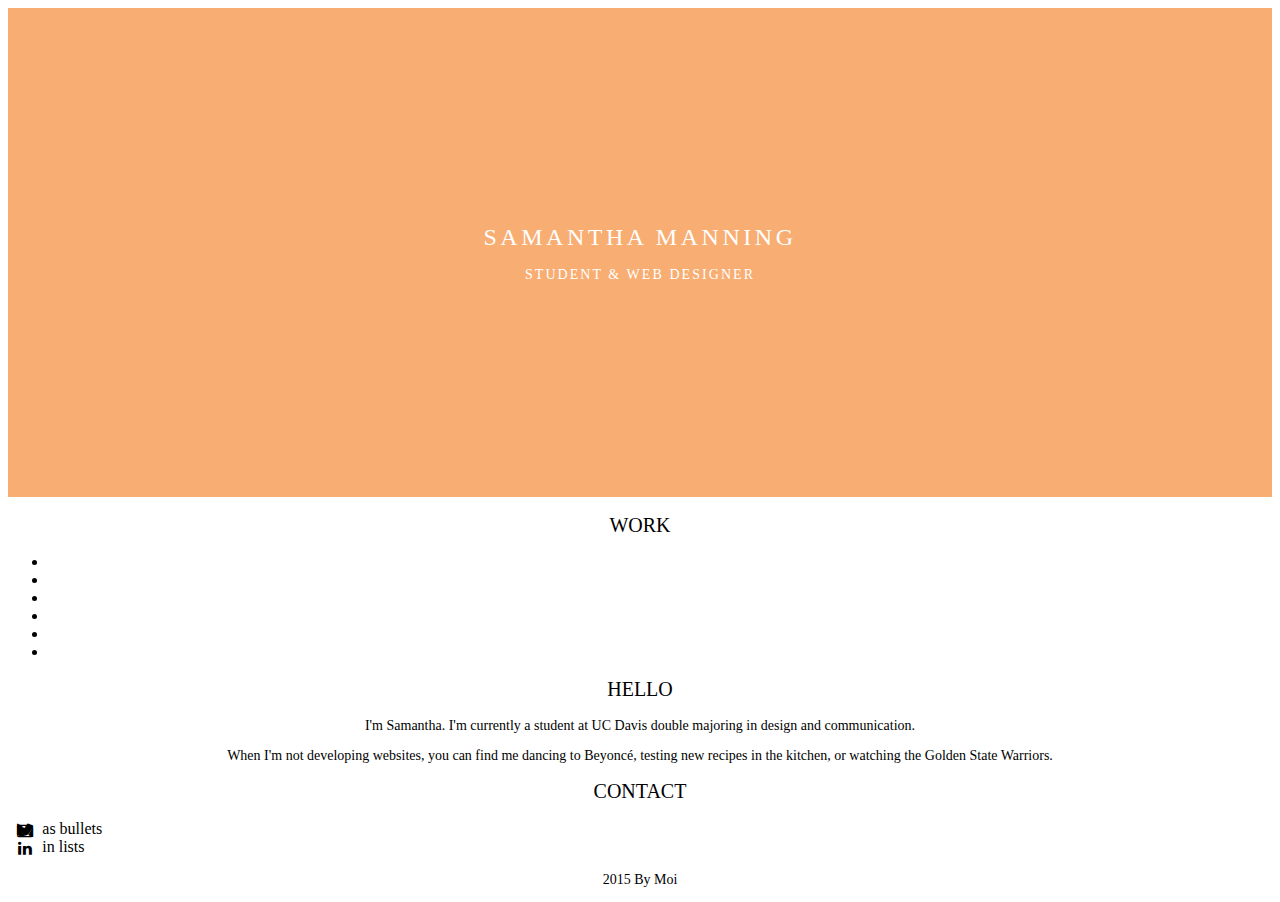
==== index.html @ 16597dcc "remove more" ====
<!DOCTYPE html>
<html lang="en">

<head>
   
    <meta charset="utf-8">
    <meta http-equiv="X-UA-Compatible" content="IE=edge">
    <title>Samantha Manning</title>
    <!-- le scripts -->
    <!-- le styles -->
    <link rel="stylesheet" href="//maxcdn.bootstrapcdn.com/font-awesome/4.3.0/css/font-awesome.min.css">
    <link href="css/styles.css" rel="stylesheet">
</head>

<body>
    <!-- HEADER -->
    <header>
        <!-- <img src="/media/orangetron.jpg"> 
    -->
        <section id="banner">
            <h1> Samantha Manning </h1>
            <h3> Student & Web Designer </h3>
            <!-- ADD nav menu  -->
            <!-- Home, Work, About, Contact -->
        </section>
    </header>
    <!-- WORK -->
    <section id="work">
        <h2>Work</h2>
        <!-- Add square/rect images of work and link to behance site or open processing -->
        <ul id="projs">
            <li>
                <a href="typeposter.jpg"></a>
            </li>
            <li></li>
            <li></li>
            <li></li>
            <li></li>
            <li></li>
        </ul>
    </section>
    <!-- ABOUT -->
    <section id="about">
        <h2>Hello</h2>
        <!-- Short bio -->
        <p> I'm Samantha. I'm currently a student at UC Davis double majoring in design and communication. </p>
        <p> When I'm not developing websites, you can find me dancing to Beyoncé, testing new recipes in the kitchen, or watching the Golden State Warriors.</p>
    </section>
    <!-- CONTACT -->
    <section id="contact">
        <h2>Contact</h2>
        <ul class="fa-ul">
  <li><i class="fa-li fa fa-envelope-o"></i></li>
  <li><i class="fa-li fa fa-twitter"></i></li>
  <li><i class="fa-li fa fa-medium"></i>as bullets</li>
  <li><i class="fa-li fa fa-linkedin"></i>in lists</li>
</ul>
       <!-- <ul class="fa-ul">
            <li><i class="fa-li fa fa-envelope-o"></i>Email</li>
            <li><i class="fa-li fa fa-twitter"></i>Twitter</li>
            <li><i class="fa-li fa fa fa-medium"></i>Medium</li>
            <li><i class="fa-li fa fa-square"></i>LinkedIn</li>
        </ul>
    -->
        <!-- Email, twitter, medium, linkedin, behance icons -->
    </section>
    <!-- footer info? -->
    <footer>
        <p> 2015 By Moi </p>
    </footer>
</body>

</html>
---- css/styles.css ----
/*CSS stands for creating sick stuff*/

header {
	position: relative;
	display: block;
	background-color: #F8AD72;
	background-size: cover;
	background-position: center center;
	padding: 200px 0px;
}

h1 {
color: white;
  font-size: 24px;
  font-family: Open Sans;
  font-weight: 100;
  text-transform: uppercase;
  text-align: center;
  letter-spacing: 3.52px;
}


h2 {
  color: black;
  font-size: 20px;
  font-family: Open Sans;
  font-weight: 100;
  text-transform: uppercase;
  text-align: center;
}

h3{
	color: white;
  font-size: 14px;
  font-family: Open Sans;
  font-weight: 100;
  text-transform: uppercase;
  text-align: center;
  letter-spacing: 2.05px;
}

p {
	color: black;
	font-size: 14px;
	font-family: Open Sans;
	text-align: center;
}
/*
.fa-ul {
  display: inline;
  
}
*/
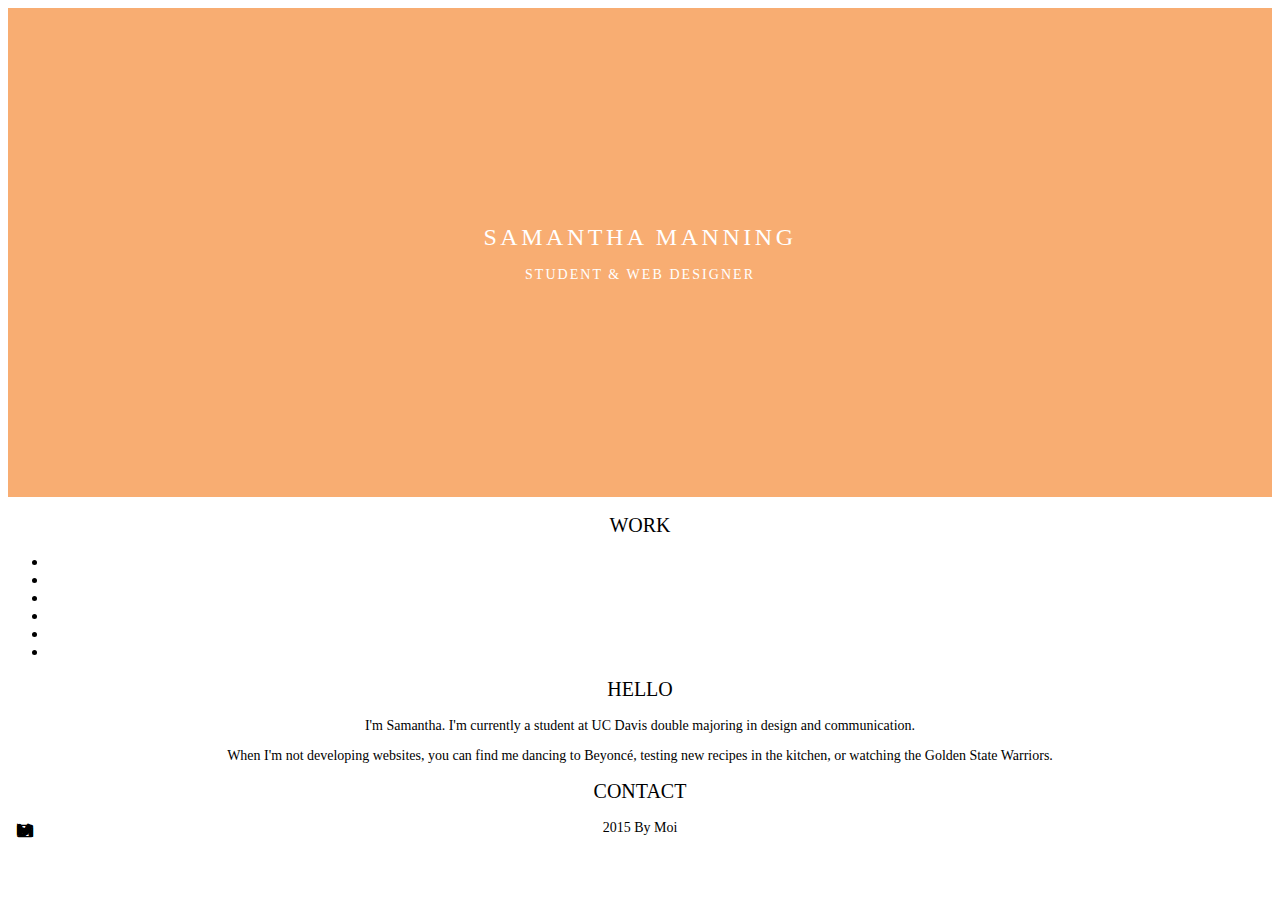
==== commit 0197320b: "remove rest text" ====
--- a/index.html
+++ b/index.html
@@ -52,8 +52,8 @@
         <ul class="fa-ul">
   <li><i class="fa-li fa fa-envelope-o"></i></li>
   <li><i class="fa-li fa fa-twitter"></i></li>
-  <li><i class="fa-li fa fa-medium"></i>as bullets</li>
-  <li><i class="fa-li fa fa-linkedin"></i>in lists</li>
+  <li><i class="fa-li fa fa-medium"></i></li>
+  <li><i class="fa-li fa fa-linkedin"></i></li>
 </ul>
        <!-- <ul class="fa-ul">
             <li><i class="fa-li fa fa-envelope-o"></i>Email</li>
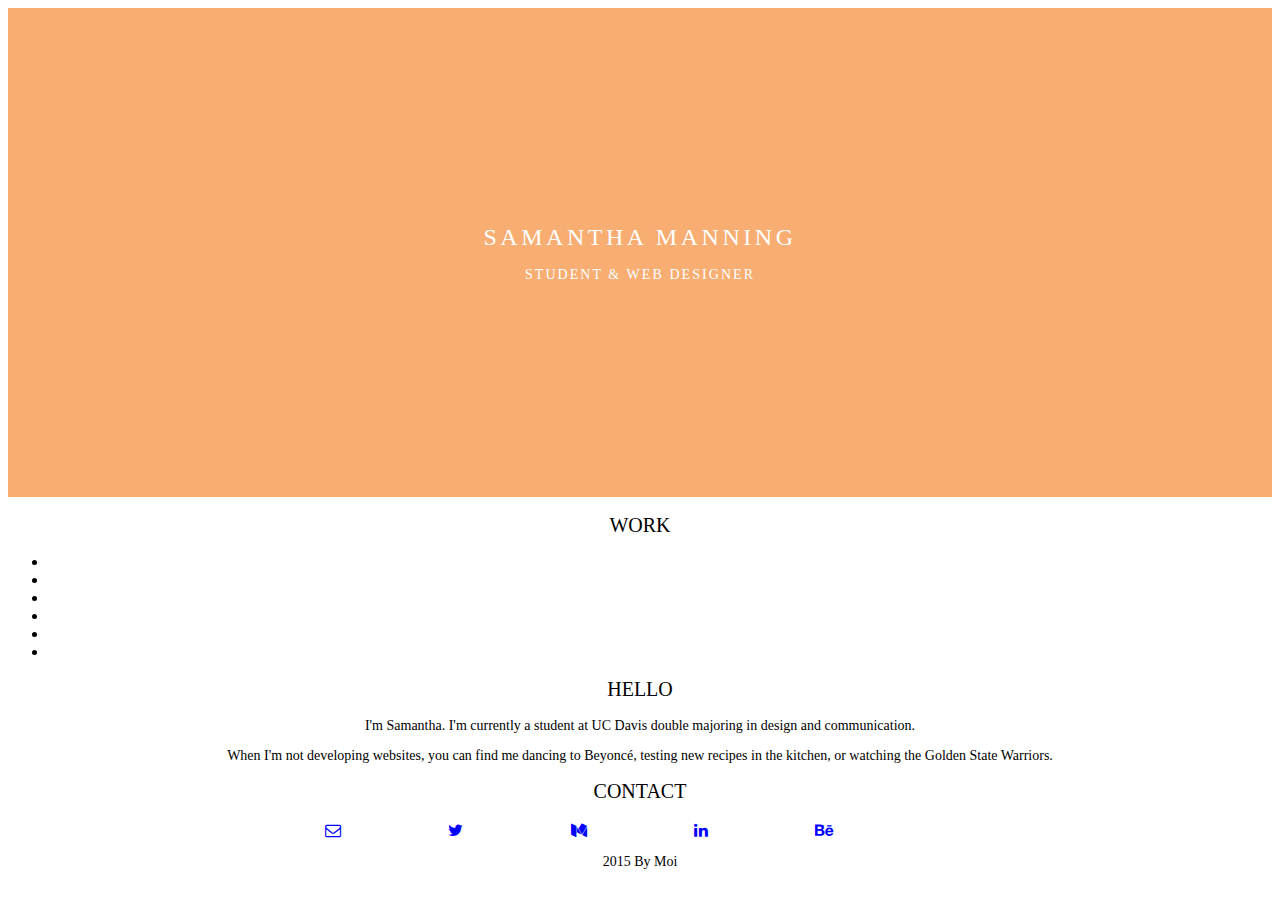
==== commit c0a05034: "add behance icon" ====
--- a/index.html
+++ b/index.html
@@ -54,6 +54,7 @@
   <li><i class="fa-li fa fa-twitter"></i></li>
   <li><i class="fa-li fa fa-medium"></i></li>
   <li><i class="fa-li fa fa-linkedin"></i></li>
+  <li><i class="fa-li fa fa-behance"></i></li>
 </ul>
        <!-- <ul class="fa-ul">
             <li><i class="fa-li fa fa-envelope-o"></i>Email</li>
--- a/css/styles.css
+++ b/css/styles.css
@@ -45,9 +45,14 @@
 	font-family: Open Sans;
 	text-align: center;
 }
-/*
-.fa-ul {
+
+.fa-ul li{
+  color: blue;
   display: inline;
+  padding-right: 10%;
   
 }
-*/+
+.fa-ul {
+  text-align: center;
+}
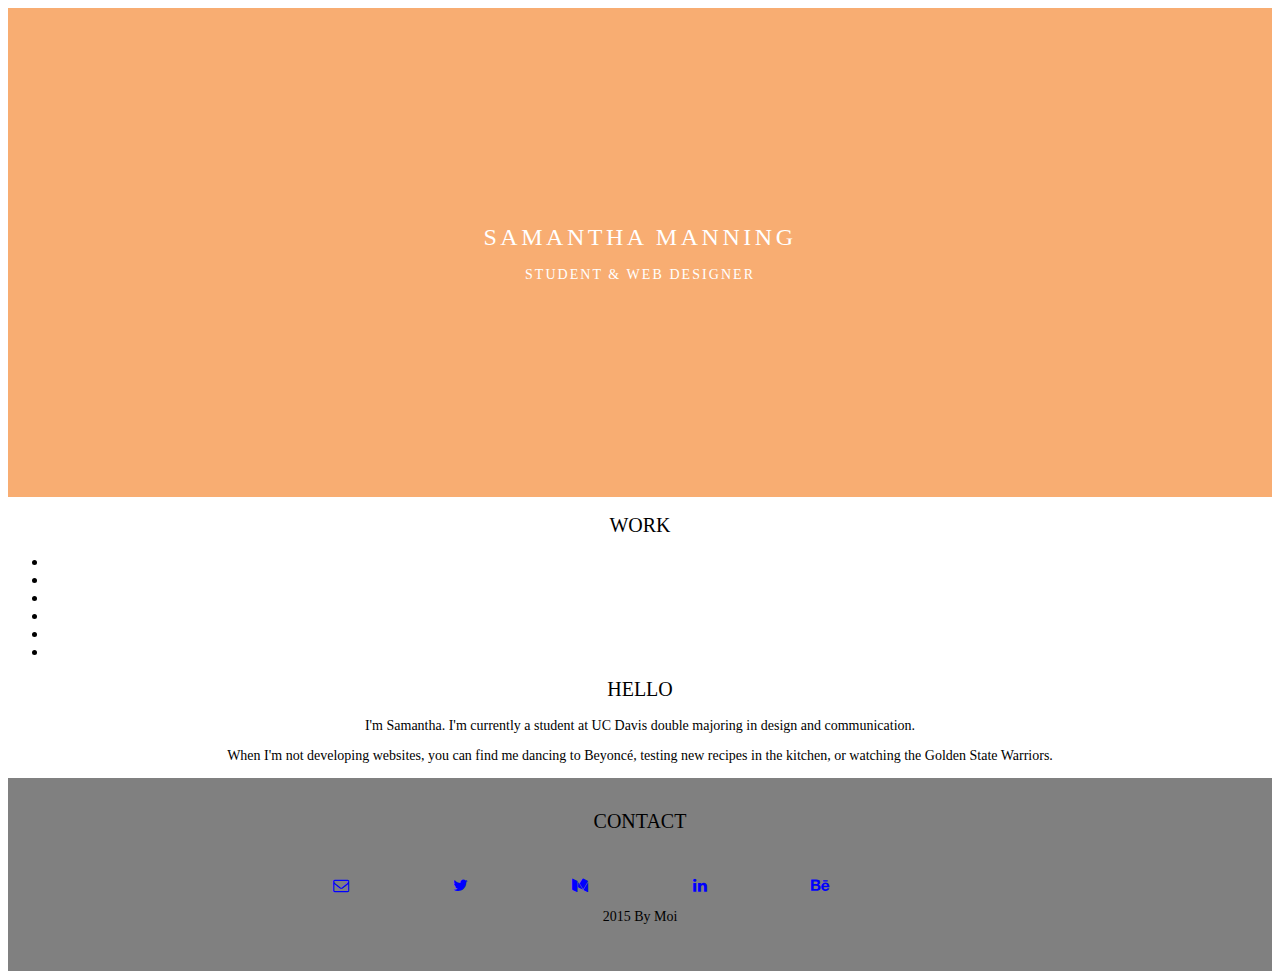
==== commit fde7ede4: "move footer content to contact" ====
--- a/index.html
+++ b/index.html
@@ -56,6 +56,8 @@
   <li><i class="fa-li fa fa-linkedin"></i></li>
   <li><i class="fa-li fa fa-behance"></i></li>
 </ul>
+
+ <p> 2015 By Moi </p>
        <!-- <ul class="fa-ul">
             <li><i class="fa-li fa fa-envelope-o"></i>Email</li>
             <li><i class="fa-li fa fa-twitter"></i>Twitter</li>
@@ -65,10 +67,11 @@
     -->
         <!-- Email, twitter, medium, linkedin, behance icons -->
     </section>
-    <!-- footer info? -->
+    <!-- footer info?
     <footer>
         <p> 2015 By Moi </p>
     </footer>
+     -->
 </body>
 
 </html>--- a/css/styles.css
+++ b/css/styles.css
@@ -56,3 +56,13 @@
 .fa-ul {
   text-align: center;
 }
+
+#contact {
+  background-color: gray;
+  padding: 1em 1em 2em 1em;
+  background-size: cover;
+}
+
+#contact h2 {
+  padding-bottom: 25px;
+}
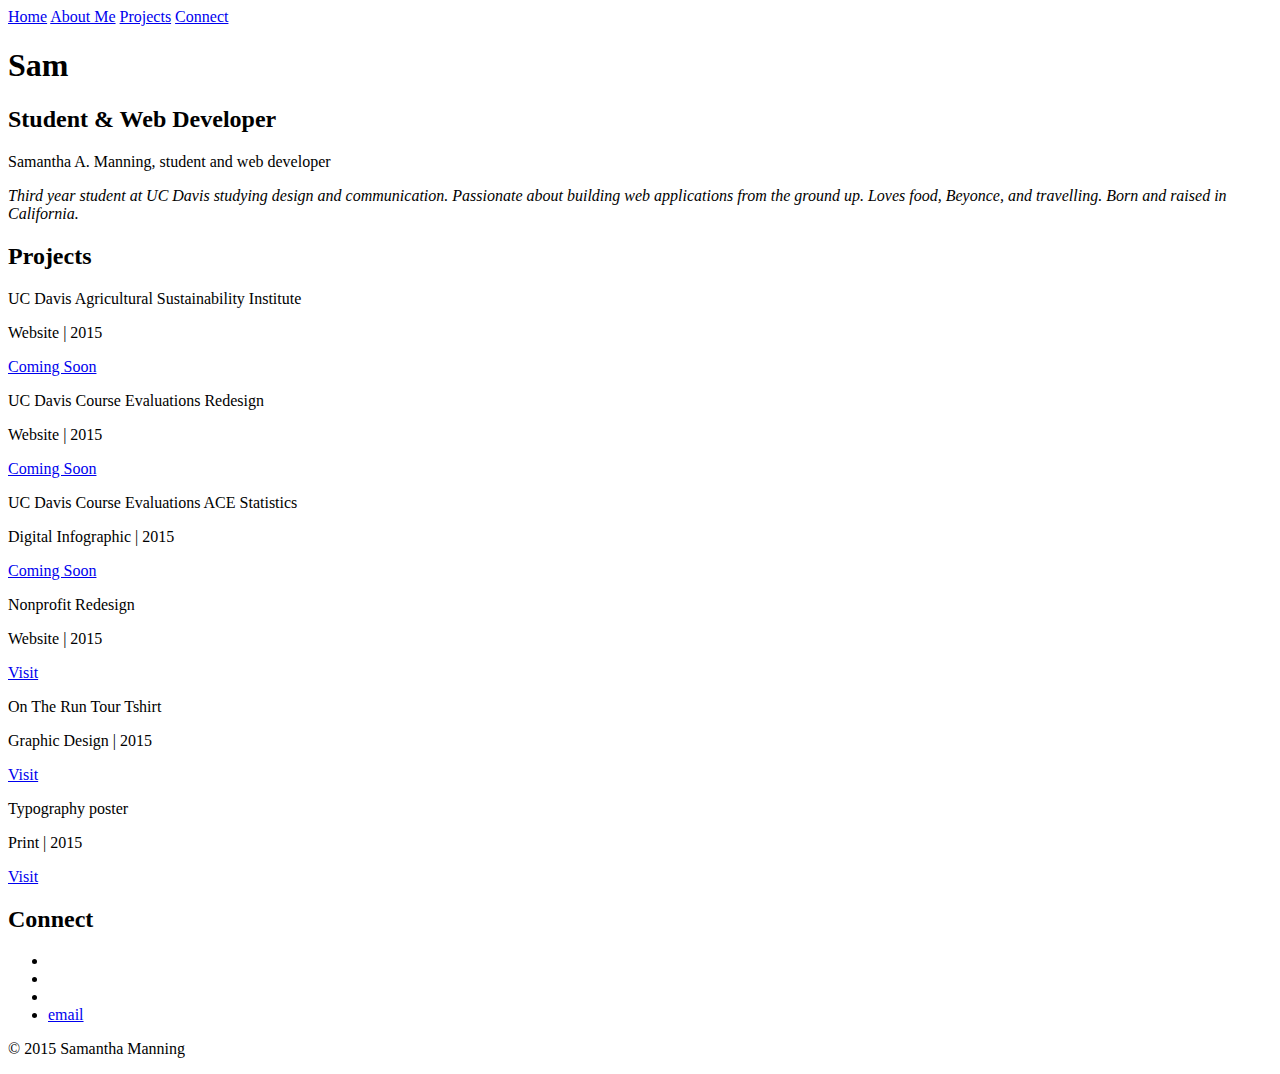
==== commit 665b1703: "add new portfolio" ====
--- a/index.html
+++ b/index.html
@@ -1,77 +1,167 @@
 <!DOCTYPE html>
-<html lang="en">
+<html>
 
 <head>
-   
-    <meta charset="utf-8">
-    <meta http-equiv="X-UA-Compatible" content="IE=edge">
-    <title>Samantha Manning</title>
-    <!-- le scripts -->
-    <!-- le styles -->
-    <link rel="stylesheet" href="//maxcdn.bootstrapcdn.com/font-awesome/4.3.0/css/font-awesome.min.css">
-    <link href="css/styles.css" rel="stylesheet">
+    <title> Samantha Manning </title>
+    <link rel="stylesheet" href="styles.css">
+    <link rel="stylesheet" href="responsive.css">
+    <meta name="viewport" content="width=device-width,initial-scale=1">
+
 </head>
 
 <body>
-    <!-- HEADER -->
     <header>
-        <!-- <img src="/media/orangetron.jpg"> 
-    -->
-        <section id="banner">
-            <h1> Samantha Manning </h1>
-            <h3> Student & Web Designer </h3>
-            <!-- ADD nav menu  -->
-            <!-- Home, Work, About, Contact -->
+        <section id="nav">
+            <div class="row">
+                <div class="one-whole column">
+                    <nav>
+                        <a href="#home-anchor">Home</a>
+                        <a href="#about-anchor">About Me</a>
+                        <a href="#projects-anchor">Projects</a>
+                        <a href="#connect-anchor">Connect</a>
+                    </nav>
+                </div>
+                <div class="one-whole column menu">
+                   
+                    <i class="fa fa-bars fa-2x"></i>
+
+                </div>
+            </div>
+        </section>
+        <section id="home-header">
+            <a name="home-anchor"></a>
+            <div class="row">
+                <div class="one-whole column">
+                    <h1>Sam</h1>
+                    <h2>Student & Web Developer</h2>
+                </div>
+            </div>
         </section>
     </header>
-    <!-- WORK -->
-    <section id="work">
-        <h2>Work</h2>
-        <!-- Add square/rect images of work and link to behance site or open processing -->
-        <ul id="projs">
-            <li>
-                <a href="typeposter.jpg"></a>
-            </li>
-            <li></li>
-            <li></li>
-            <li></li>
-            <li></li>
-            <li></li>
-        </ul>
+    <section id="bio">
+        <a name="about-anchor"></a>
+        <div class="container">
+            <div class="row">
+                <div class="one-whole column">
+                    <p>Samantha A. Manning, student and web developer</p>
+                    <p><i>
+                    Third year student at UC Davis studying design and communication. Passionate about building web applications from the ground up. Loves food, Beyonce, and travelling. Born and raised in California.
+                </i>
+                    </p>
+                </div>
+            </div>
+        </div>
     </section>
-    <!-- ABOUT -->
-    <section id="about">
-        <h2>Hello</h2>
-        <!-- Short bio -->
-        <p> I'm Samantha. I'm currently a student at UC Davis double majoring in design and communication. </p>
-        <p> When I'm not developing websites, you can find me dancing to Beyoncé, testing new recipes in the kitchen, or watching the Golden State Warriors.</p>
+    <section id="projects">
+        <a name="projects-anchor"></a>
+        <div class="container">
+            <div class="row">
+                <div class="one-whole column">
+                    <h2> Projects </h2>
+                </div>
+            </div>
+            <div class="row">
+                <div class="one-third column">
+                    <section id="asi" class="work">
+                        <a href="#"></a>
+                        <div class="proj-info">
+<p> UC Davis Agricultural Sustainability Institute</p>
+<p>Website | 2015</p>
+<a href="#" class="button">Coming Soon</a>
+                        </div>
+                    </section>
+                </div>
+                <div class="one-third column">
+                    <section id="evals" class="work">
+                        <a href="#"></a>
+                        <div class="proj-info">
+<p> UC Davis Course Evaluations Redesign</p>
+<p>Website | 2015</p>
+<a href="#" class="button">Coming Soon</a>
+                        </div>
+                    </section>
+                </div>
+                <div class="one-third column">
+                    <section id="ace-infographic" class="work">
+                        <a href="#"></a>
+                        <div class="proj-info">
+<p> UC Davis Course Evaluations ACE Statistics </p>
+<p>Digital Infographic | 2015</p>
+<a href="#" class="button">Coming Soon</a>
+                        </div>
+                    </section>
+                </div>
+            </div>
+            <div class="row">
+                <div class="one-third column">
+                    <section id="nonprofit" class="work">
+                        <a href="#"></a>
+                        <div class="proj-info">
+<p> Nonprofit Redesign</p>
+<p>Website | 2015</p>
+<a href="http://smanning.des117.com/nonprofit/" class="button">Visit</a>
+                        </div>
+                    </section>
+                </div>
+                <div class="one-third column">
+                    <section id="tshirt" class="work">
+                        <a href="#"></a>
+                        <div class="proj-info">
+<p> On The Run Tour Tshirt</p>
+<p>Graphic Design | 2015</p>
+<a href="https://www.behance.net/gallery/19467183/On-The-Run-Concert-T-shirt" class="button">Visit</a>
+                        </div>
+                    </section>
+                </div>
+                <div class="one-third column">
+                    <section id="poster" class="work">
+                        <a href="#"></a>
+                        <div class="proj-info">
+<p> Typography poster</p>
+<p>Print | 2015</p>
+<a href="https://www.behance.net/gallery/19464645/Avant-Garde-Typography-Poster" class="button">Visit</a>
+                        </div>
+                    </section>
+                </div>
+            </div>
+        </div>
     </section>
-    <!-- CONTACT -->
-    <section id="contact">
-        <h2>Contact</h2>
-        <ul class="fa-ul">
-  <li><i class="fa-li fa fa-envelope-o"></i></li>
-  <li><i class="fa-li fa fa-twitter"></i></li>
-  <li><i class="fa-li fa fa-medium"></i></li>
-  <li><i class="fa-li fa fa-linkedin"></i></li>
-  <li><i class="fa-li fa fa-behance"></i></li>
-</ul>
-
- <p> 2015 By Moi </p>
-       <!-- <ul class="fa-ul">
-            <li><i class="fa-li fa fa-envelope-o"></i>Email</li>
-            <li><i class="fa-li fa fa-twitter"></i>Twitter</li>
-            <li><i class="fa-li fa fa fa-medium"></i>Medium</li>
-            <li><i class="fa-li fa fa-square"></i>LinkedIn</li>
-        </ul>
-    -->
-        <!-- Email, twitter, medium, linkedin, behance icons -->
+    <section id="connect">
+        <a name="connect-anchor"></a>
+        <div class="container">
+            <div class="row">
+                <div class="one-whole column">
+                    <h2> Connect </h2>
+                </div>
+            </div>
+        </div>
     </section>
-    <!-- footer info?
+    <section id="social-media">
+        <div class="container">
+            <div class="row">
+                <div class="one-whole column">
+                    <ul>
+                        <li>
+                            <a href="https://twitter.com/samanning_"> <i class="fa fa-twitter-square fa-2x"></i>
+                            </a>
+                        </li>
+                        <li>
+                            <a href="https://www.linkedin.com/pub/samantha-manning/81/915/a3"> <i class="fa fa-linkedin-square fa-2x"></i>
+                        </li>
+                        <li>
+                            <a href="https://www.behance.net/sammanning"> <i class="fa fa-behance-square fa-2x"></i>
+                        </li>
+                        <li class="up">
+                            <a href="mailto:samanning@ucdavis.edu" class="button">email</a>
+                        </li>
+                    </ul>
+                </div>
+            </div>
+        </div>
+    </section>
     <footer>
-        <p> 2015 By Moi </p>
+        <p> &copy; 2015 Samantha Manning </p>
     </footer>
-     -->
 </body>
 
 </html>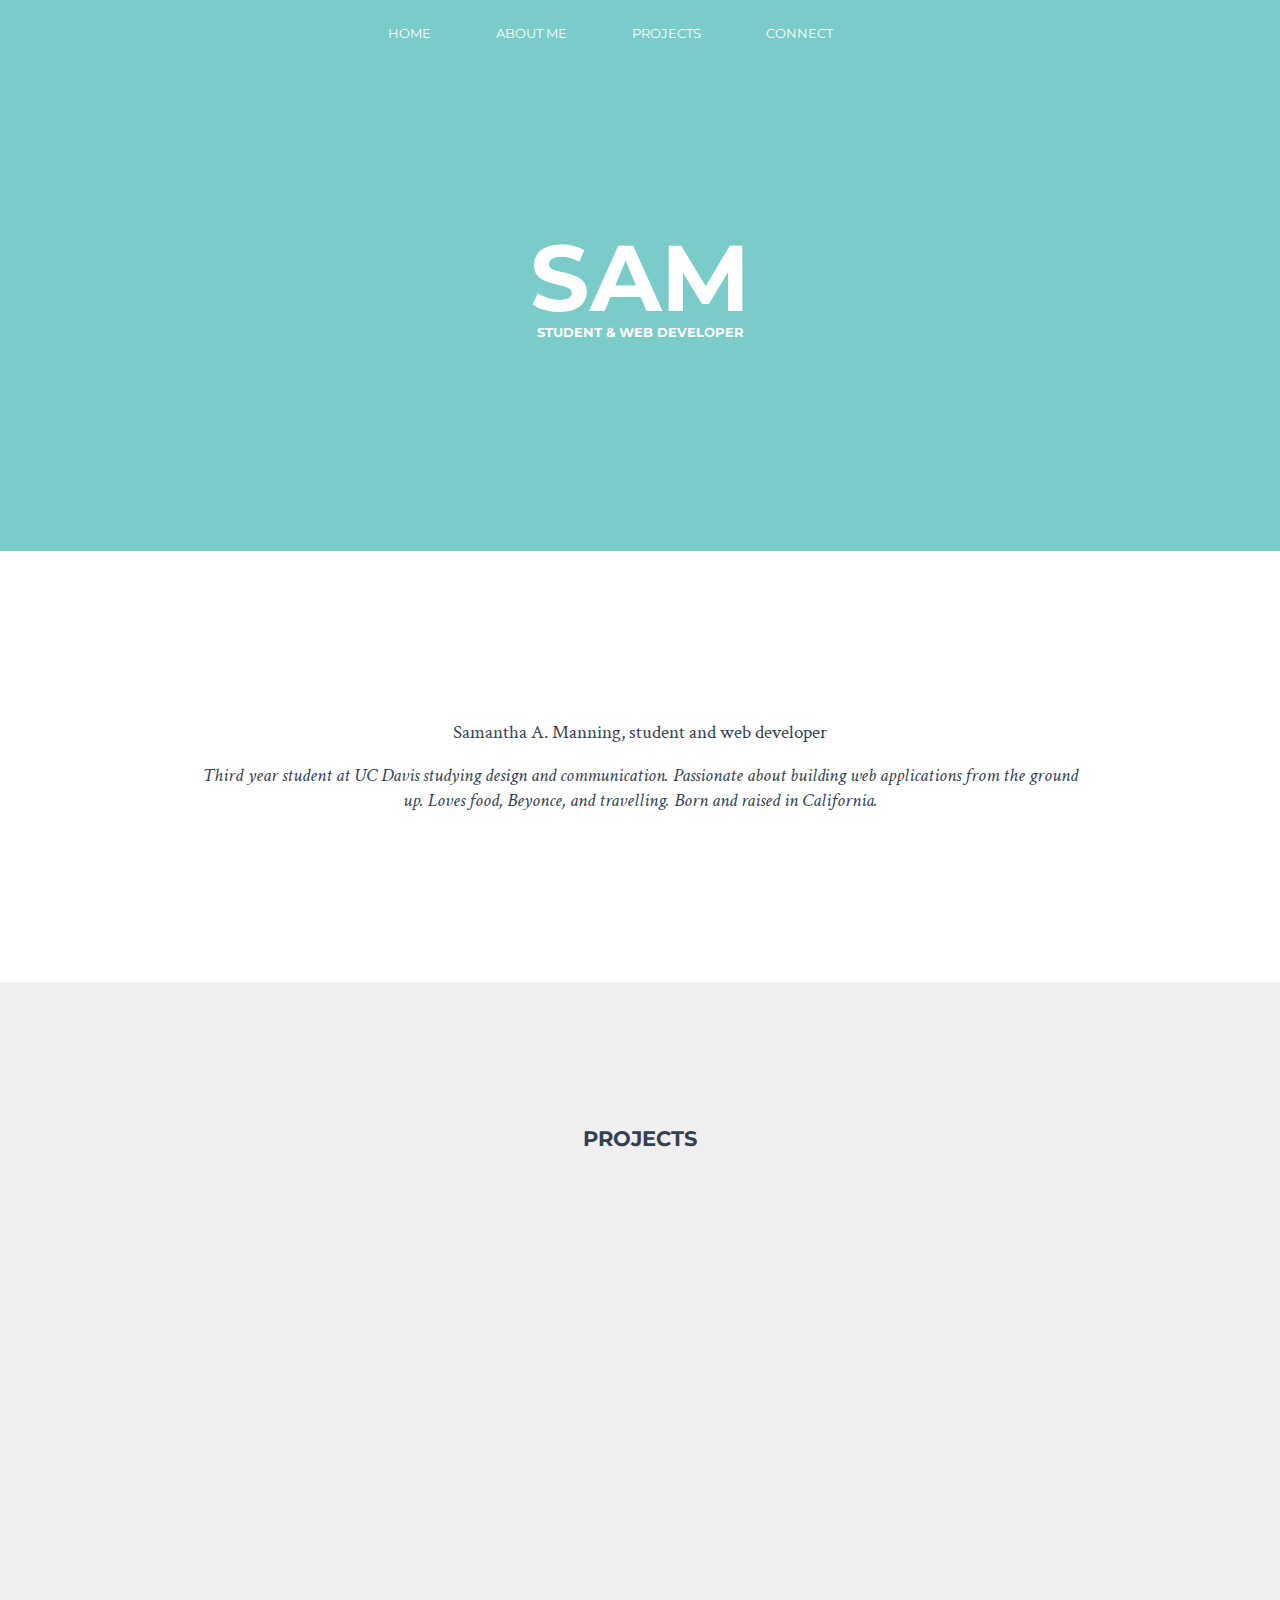
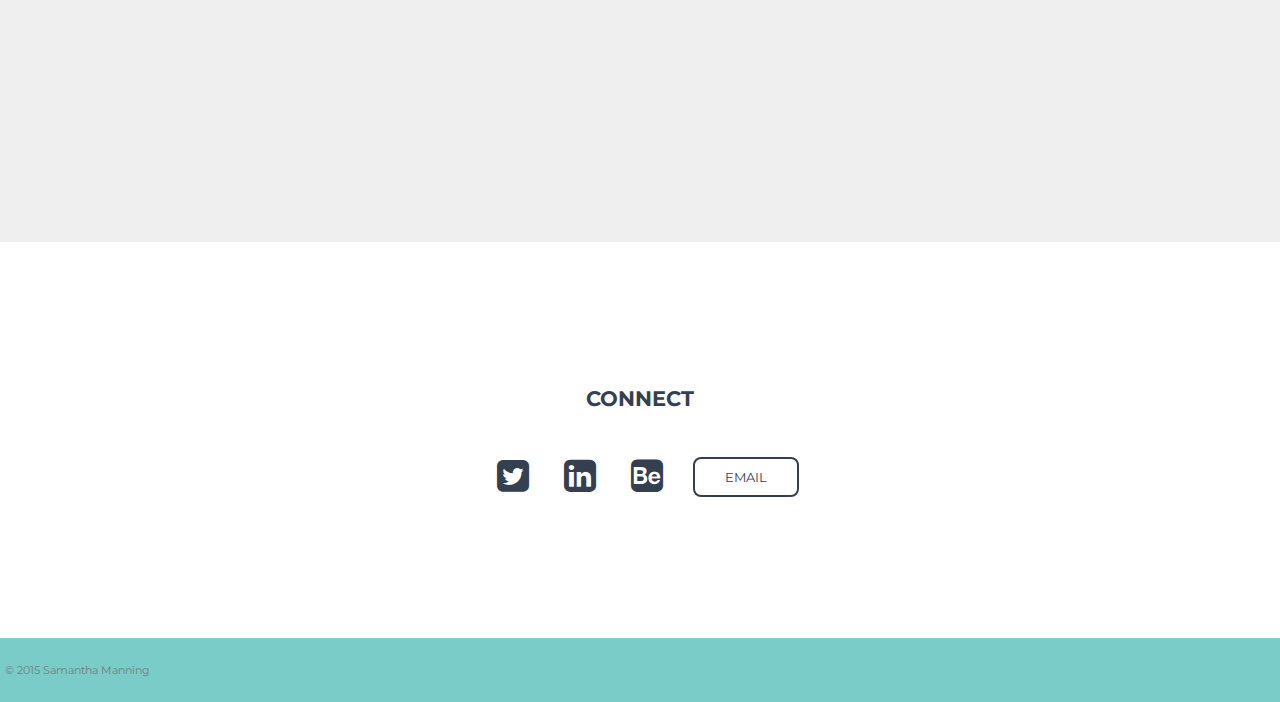
==== commit 2c6859fd: "add folder names" ====
--- a/index.html
+++ b/index.html
@@ -3,8 +3,8 @@
 
 <head>
     <title> Samantha Manning </title>
-    <link rel="stylesheet" href="styles.css">
-    <link rel="stylesheet" href="responsive.css">
+    <link rel="stylesheet" href="css/styles.css">
+    <link rel="stylesheet" href="css/responsive.css">
     <meta name="viewport" content="width=device-width,initial-scale=1">
 
 </head>
--- a/css/styles.css
+++ b/css/styles.css
@@ -0,0 +1,314 @@
+@import url(https://maxcdn.bootstrapcdn.com/font-awesome/4.3.0/css/font-awesome.min.css);
+@import url(http://fonts.googleapis.com/css?family=Montserrat|Crimson+Text:400,400italic);
+/*== CSS ==*/
+/*== typography ==*/
+
+body {
+    font-family: 'Montserrat', 'Arial', sans-serif;
+    font-size: 14pt;
+    text-align: center;
+    color: #344050;
+}
+
+h1 {
+    font-size: 70pt;
+    text-transform: uppercase;
+    line-height: 70px;
+    margin-top: 0px;
+    margin-bottom: 0px;
+    color: #ffffff;
+    padding-top: 200px;
+}
+
+h2 {
+    font-size: 16pt;
+    text-transform: uppercase;
+}
+
+nav a {
+    font-size: 10pt;
+    text-decoration: none;
+    text-transform: uppercase;
+    padding-right: 60px;
+    color: #ffffff;
+}
+
+header h2 {
+    font-size: 10pt;
+    text-transform: uppercase;
+    color: #ffffff;
+    padding-bottom: 200px;
+}
+
+#bio p{
+	font-family: 'Crimson Text', 'Times New Roman', serif;
+    font-size: 14pt;
+    text-align: center;
+    color: #344050;
+}
+footer p{
+	font-size: 8pt;
+	color: #717C80;
+}
+
+.proj-info p{
+    font-size: 12pt;
+    text-transform: uppercase;
+}
+/*== backgrounds ==*/
+
+#nav {
+    background-color: #7ACCC8;
+    background-size: cover;
+    padding-top: 20px;
+}
+
+#home-header {
+    background-color: #7ACCC8;
+    background-size: cover;
+}
+#projects {
+	background-color: #EFEFEF;
+}
+#asi {
+    background-image: url('media/asi3.jpg');
+    background-size: cover;
+}
+
+#evals {
+    background-image: url('media/eval3.jpg');
+    background-size: cover;
+}
+
+#ace-infographic {
+    background-image: url('media/ace_stats3.jpg');
+    background-size: cover;
+}
+
+#nonprofit {
+    background-image: url('media/nonprofit2.jpg');
+    background-size: cover;
+}
+
+#tshirt {
+    background-image: url('media/beyshirt_mockup3.jpg');
+    background-size: cover;
+}
+
+#poster {
+    background-image: url('media/typeposter_mockup3.jpg');
+    background-size: cover;
+}
+
+footer{
+	background-color: #7ACCC8;
+	background-size: cover;
+
+}
+
+/*== padding, margins ==*/
+body {
+    margin: 0px;
+    padding: 0px;
+}
+#projects {
+	padding-top: 125px;
+	padding-bottom: 125px;
+}
+#projects h2{
+	padding-bottom: 30px;
+}
+#projects .one-third {
+    padding-left: 1.5%;
+    padding-right: 1.5%;
+    padding-bottom: 1.5%;
+}
+
+.proj-info p{
+    padding-left: 15px;
+    padding-right: 15px;
+}
+
+#bio {
+	margin-top: 150px;
+	margin-bottom: 150px;
+    
+}
+
+#bio p {
+    margin-right: 200px;
+    margin-left: 200px;
+}
+
+#connect {
+	margin-top: 125px;
+	padding-bottom: 10px;
+}
+
+#social-media{
+	margin-bottom: 125px;
+}
+
+footer {
+	padding-top: 15px;
+	padding-bottom: 15px;
+	padding-left: 5px;
+}
+
+ul {
+    padding-left:0px;
+    padding-right: 90px;
+}
+
+/*== extras ==*/
+
+#social-media li {
+    list-style-type: none;
+    display: inline-block;
+    /* font-size: 30pt; */
+    padding-right: 30px;
+}
+
+#social-media a {
+    text-decoration: none;
+    color: #344050;
+}
+
+.button {
+    color: #344050;
+    background-color: none;
+    padding-top: 10px;
+    padding-bottom: 10px;
+    padding-left: 30px;
+    padding-right: 30px;
+    font-size: 10pt;
+    border: solid;
+    display: inline-block;
+    border-radius: 8px;
+    border-width: 2px;
+    text-transform: uppercase;
+}
+
+#projects .button {
+    color: #ffffff;
+    text-decoration: none;
+    margin-top: 25px;
+}
+
+#social-media .button{
+    color: #344050;
+    background-color: none;
+    padding-top: 10px;
+    padding-bottom: 10px;
+    padding-left: 30px;
+    padding-right: 30px;
+    font-size: 10pt;
+    border: solid;
+    display: inline-block;
+    border-radius: 8px;
+    border-width: 2px;
+    text-transform: uppercase;
+}
+
+footer p {
+    text-align: left;
+}
+
+.work {
+    height: 240px;
+    position: relative;
+}
+
+fa {
+    padding-top: 50px;
+}
+
+.proj-info{
+    postion: absolute;
+    top: 0px;
+    left: 0px;
+    width: 100%;
+    height: 100%;
+	color:#ffffff;
+	background-color: rgba(0,0,0,0.8);
+	opacity:0;
+    transition: all 0.5s;
+    padding-top: 25px;
+}
+
+
+.proj-info:hover{
+    opacity:1;
+}
+
+.up {
+    position: absolute;
+}
+/*== grid ==*/
+
+* {
+    box-sizing: border-box;
+}
+
+.one-whole {
+    width: 100%;
+}
+
+.one-half {
+    width: 50%;
+}
+
+.one-third {
+    width: 33%;
+}
+
+.one-fourth {
+    width: 25%;
+}
+
+.row:after {
+    content: "";
+    display: table;
+    clear: both;
+}
+
+.column {
+    float: left;
+}
+
+.container {
+    width: 955px;
+    margin: auto;
+}
+
+/*== Pseudo classes ==*/
+#nav a:hover{
+	color: #344050;
+}
+.menu:hover {
+    color: #344050;
+}
+
+#social-media a:hover{
+color: #7ACCC8;
+}
+
+#social-media .button {
+    position: relative;
+}
+
+#projects .button:hover {
+    color: #000000;
+    background-color: #ffffff;
+    border:none;
+}
+
+
+/*== responsive ==*/
+.menu {
+    text-align: right;
+    padding-top: 0px;
+    padding-right: 5px;
+    color: #ffffff;
+}
+
--- a/css/responsive.css
+++ b/css/responsive.css
@@ -0,0 +1,57 @@
+/*== Responsive ==*/
+
+/*== Smartphone/ Mobile ==*/
+
+@media only screen and (max-width: 480px) {
+    .container {
+        width: inherit;
+    }
+    nav {
+        display: none;
+    }
+    .one-third{
+    	width: 100%;
+    }
+    #bio p {
+        margin-right: 40px;
+        margin-left: 40px;
+    }
+
+    /*
+    .up {
+    	position: relative;
+    }
+    ul {
+    	padding-right: 0px;
+    }
+    */
+}
+
+/*== Tablets ==*/
+
+@media only screen and (min-width: 480px) and (max-width: 800px) {
+    .container {
+        width: inherit;
+    }
+    nav {
+        display: none;
+    }
+    .one-third{
+    	width:50%;
+    }
+    #bio p {
+        margin-right: 100px;
+        margin-left: 100px;
+    }
+}
+
+/*== Desktops ==*/
+
+@media only screen and (min-width: 800px) {
+    .menu {
+        display: none;
+    }
+    .container {
+        width: inherit;
+    }
+}